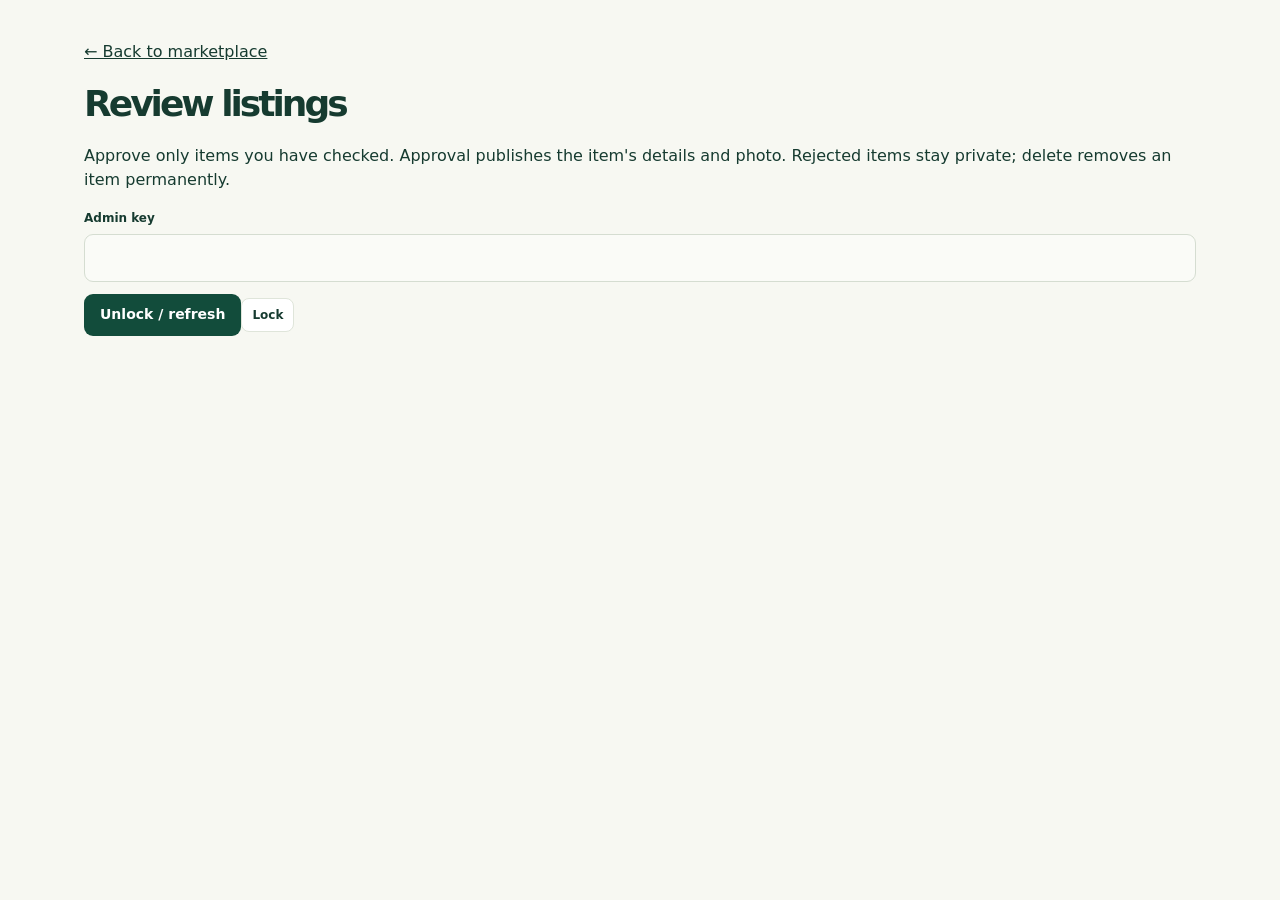
==== admin.html @ 402f5a65 "Add item submission and admin approval" ====
<!doctype html><html lang="en"><head><meta charset="utf-8"><meta name="viewport" content="width=device-width,initial-scale=1"><meta name="robots" content="noindex,nofollow"><title>Review listings · HiramMuna PH</title><style>
:root{--ink:#163b30;--green:#124c3b;--lime:#d9ef8c;--paper:#f7f8f2;--muted:#62716a;--line:#dfe5da}*{box-sizing:border-box}body{margin:0;background:var(--paper);color:var(--ink);font:16px/1.55 system-ui,-apple-system,Segoe UI,sans-serif}button,input,select{font:inherit}button,a,input,select{-webkit-tap-highlight-color:transparent}button{cursor:pointer}a{color:inherit}a,button,input,select{outline-offset:4px} :focus-visible{outline:3px solid #c98418}.wrap{max-width:1160px;margin:auto;padding:0 24px}header{background:#fff;border-bottom:1px solid var(--line)}nav{display:flex;align-items:center;justify-content:space-between;gap:16px;min-height:82px}.brand{text-decoration:none;font-size:23px;font-weight:850;letter-spacing:-1px}.brand span{background:var(--lime);font-size:11px;padding:4px 6px;border-radius:6px;letter-spacing:0;vertical-align:middle}.nav-link{font-size:14px;text-decoration:none;font-weight:650}.notice{padding:9px 20px;background:#eaf1df;text-align:center;font-size:12px}.hero{display:grid;grid-template-columns:1.25fr 1fr;gap:48px;align-items:center;padding-top:58px;padding-bottom:54px}.eyebrow{font-size:12px;font-weight:750;letter-spacing:2px;text-transform:uppercase}.eyebrow:before{content:'●';color:#77a24c;margin-right:8px}h1{font-size:clamp(38px,5.7vw,68px);line-height:1.08;letter-spacing:-3px;margin:20px 0}h1 em{font-style:normal;color:#5e7f3d}.lead{max-width:470px;color:var(--muted);font-size:17px}.pill{display:inline-flex;gap:8px;font-size:12px;border:1px solid var(--line);border-radius:30px;padding:7px 12px;margin-top:12px}.hero-art{min-height:300px;border-radius:28px;background:var(--green);padding:30px;color:white;position:relative;overflow:hidden}.hero-art:before{content:'';position:absolute;width:280px;height:280px;border:1px solid #ffffff22;border-radius:50%;right:-70px;top:-80px}.art-title{font-size:12px;letter-spacing:2px;color:#d9ef8c}.objects{display:flex;justify-content:center;align-items:center;gap:10px;padding:20px 0}.object{font-size:56px;background:#f0f4e6;border-radius:22px;padding:15px;transform:rotate(-9deg)}.object:nth-child(2){transform:rotate(9deg);margin-top:25px;background:var(--lime)}.art-foot{display:flex;justify-content:space-between;gap:10px;font-size:13px;color:#deebdf}.art-foot strong{display:block;color:white;font-size:20px}.search-panel{background:white;border:1px solid var(--line);border-radius:18px;padding:22px;box-shadow:0 10px 30px #163b3006}.search-grid{display:grid;grid-template-columns:2fr 1fr 1fr;gap:14px}label{display:block;font-size:12px;font-weight:750;margin-bottom:6px}input,select{width:100%;min-height:48px;border:1px solid #d5ddd1;border-radius:9px;background:#fafbf7;color:var(--ink);padding:10px 12px}input::placeholder{color:#737c74}.filter-meta{display:flex;justify-content:space-between;align-items:center;gap:12px;margin-top:15px;font-size:12px;color:var(--muted)}.text-button{background:transparent;border:0;text-decoration:underline;color:var(--green);padding:5px}.section-head{display:flex;justify-content:space-between;align-items:end;gap:20px;margin:38px 0 20px}h2{font-size:26px;letter-spacing:-.7px;margin:0}.section-head p{margin:5px 0 0;color:var(--muted);font-size:14px}.section-head>span{font-size:12px;color:var(--muted)}.grid{display:grid;grid-template-columns:repeat(3,1fr);gap:20px}.card{background:white;border:1px solid var(--line);border-radius:17px;overflow:hidden}.visual{height:170px;display:grid;place-items:center;position:relative;background:var(--tint)}.visual .emoji{font-size:70px;filter:drop-shadow(0 12px 8px #163b3015)}.sample{position:absolute;top:12px;left:12px;background:#fffffff0;padding:4px 8px;border-radius:5px;font-size:10px;font-weight:800;letter-spacing:.6px}.card-body{padding:18px}.category{font-size:10px;font-weight:800;letter-spacing:1px;text-transform:uppercase;color:#67785c}.card h3{font-size:18px;margin:6px 0}.location{font-size:12px;color:var(--muted);margin:0 0 16px}.card-bottom{display:flex;align-items:center;justify-content:space-between;gap:8px}.price{font-weight:800;font-size:21px}.price small{font-size:12px;color:var(--muted);font-weight:400}.details{border:1px solid var(--line);background:white;color:var(--ink);border-radius:8px;padding:7px 10px;font-size:12px;font-weight:650}.empty{padding:45px;text-align:center;background:white;border:1px dashed var(--line);border-radius:15px}.how{margin:48px 0;background:#eaf0df;border-radius:22px;padding:30px}.steps{display:grid;grid-template-columns:repeat(3,1fr);gap:26px;margin-top:22px}.step-num{display:inline-grid;place-items:center;background:white;border-radius:50%;height:30px;width:30px;font-size:12px;font-weight:800}.steps h3{font-size:16px;margin:10px 0 6px}.steps p{font-size:13px;color:var(--muted);margin:0}footer{border-top:1px solid var(--line);padding:24px 0 36px;font-size:12px;color:var(--muted)}.footer-row{display:flex;justify-content:space-between;gap:20px}dialog{max-width:470px;width:calc(100% - 32px);border:0;border-radius:20px;padding:28px;color:var(--ink);box-shadow:0 20px 80px #0003}dialog::backdrop{background:#102e27aa}dialog h2{font-size:24px;margin:12px 0}dialog p{color:var(--muted)}.close{background:var(--green);color:white;border:0;border-radius:9px;padding:11px 20px;width:100%;margin-top:12px}.demo-tag{font-size:11px;font-weight:800;color:#6b5c20;background:#fbefc9;border-radius:5px;padding:5px 8px;display:inline-block}[hidden]{display:none!important}@media(max-width:760px){.wrap{padding-left:18px;padding-right:18px}nav{min-height:70px}.brand{font-size:20px}.nav-link{font-size:12px}.hero{grid-template-columns:1fr;gap:26px;padding-top:34px;padding-bottom:30px}h1{letter-spacing:-1.8px;margin:16px 0}.lead{font-size:16px}.hero-art{min-height:220px;padding:22px}.objects{padding:8px}.object{font-size:43px;padding:12px}.search-grid{grid-template-columns:1fr 1fr}.search-field{grid-column:1/-1}.grid{grid-template-columns:repeat(2,1fr);gap:12px}.visual{height:140px}.visual .emoji{font-size:55px}.card-body{padding:13px}.card h3{font-size:16px}.card-bottom{align-items:start;flex-direction:column}.details{width:100%}.section-head{align-items:start}.steps{grid-template-columns:1fr;gap:22px}.how{padding:24px}.footer-row{flex-direction:column;gap:7px}.section-head>span{max-width:90px;text-align:right}}@media(max-width:360px){.grid{grid-template-columns:1fr}.card-bottom{flex-direction:row}.details{width:auto}.brand{font-size:18px}.nav-link{font-size:11px}}@media(prefers-reduced-motion:no-preference){.card{transition:transform .2s,box-shadow .2s}.card:hover{transform:translateY(-3px);box-shadow:0 12px 28px #163b3010}}

.list-button{background:var(--green);color:white;border:0;border-radius:9px;padding:10px 16px;font-size:14px;font-weight:700}.form-dialog{max-width:600px;max-height:90vh;overflow:auto}.form-dialog label{margin-top:14px}.form-dialog textarea{width:100%;min-height:110px;font:inherit;padding:12px;border:1px solid var(--line);border-radius:9px}.check{display:flex;gap:10px;align-items:start;font-weight:400!important}.check input{width:18px;min-height:18px;flex-shrink:0}.form-actions{display:flex;gap:12px;margin-top:20px}.form-actions button{flex:1}.form-status{font-size:14px}.photo{width:100%;height:100%;object-fit:cover}.detail-photo{width:100%;max-height:260px;object-fit:contain;border-radius:10px}.setup-status{color:var(--muted);font-size:13px;margin:14px 0}.trap{display:none}
</style></head><body><main class="wrap" style="padding-top:40px;padding-bottom:40px"><a href="/">← Back to marketplace</a><h1 style="font-size:36px">Review listings</h1><p>Approve only items you have checked. Approval publishes the item's details and photo. Rejected items stay private; delete removes an item permanently.</p><form id="login"><label for="key">Admin key</label><input id="key" type="password" required minlength="32" autocomplete="off"><button class="list-button" style="margin-top:12px">Unlock / refresh</button><button class="details" id="lock" type="button">Lock</button></form><p role="status" id="status"></p><div id="queue"></div></main><script>
let token='';
const status=document.querySelector('#status');const queue=document.querySelector('#queue');
function clear(){token='';document.querySelector('#key').value='';queue.replaceChildren();status.textContent='Locked.';}
document.querySelector('#lock').onclick=clear;
async function api(method='GET',payload){const response=await fetch('/api/admin',{method,headers:{Authorization:'Bearer '+token,...(payload?{'Content-Type':'application/json'}:{})},...(payload?{body:JSON.stringify(payload)}:{})});let data;try{data=await response.json();}catch{throw Error('Admin service is not connected yet.');}if(!response.ok)throw Error(data.error||'Request failed.');return data;}
async function refresh(){
 queue.replaceChildren();status.textContent='Loading…';
 try{const data=await api();status.textContent=data.listings.length+' submitted listings';
 for(const item of data.listings){
  const card=document.createElement('article');card.className='search-panel';card.style.marginBottom='16px';
  const title=document.createElement('h2');title.textContent=item.name;card.append(title);
  for(const value of [item.status.toUpperCase()+' · '+item.created_at,item.city+', '+item.province+' · '+item.category,'PHP '+item.price+' / day',item.description,'Reference: '+item.id]){const p=document.createElement('p');p.textContent=value;card.append(p);}
  if(item.image){const image=document.createElement('img');image.src=item.image;image.className='detail-photo';image.alt=item.name;card.append(image);}
  const actions=document.createElement('div');actions.className='form-actions';
  for(const [label,value] of [['Approve','approved'],['Reject / unpublish','rejected'],['Delete','delete']]){
   const button=document.createElement('button');button.type='button';button.className='details';button.textContent=label;
   button.onclick=async()=>{if(value==='delete'&&!confirm('Permanently delete this listing and its photo?'))return;for(const b of actions.children)b.disabled=true;try{await api('POST',{id:item.id,status:value});await refresh();}catch(error){status.textContent=error.message;for(const b of actions.children)b.disabled=false;}};actions.append(button);
  }card.append(actions);queue.append(card);
 }
 }catch(error){status.textContent=error.message;}
}
document.querySelector('#login').onsubmit=event=>{event.preventDefault();token=document.querySelector('#key').value;document.querySelector('#key').value='';refresh();};
// Key stays in memory only. A refresh or Lock removes it.
</script></body></html>
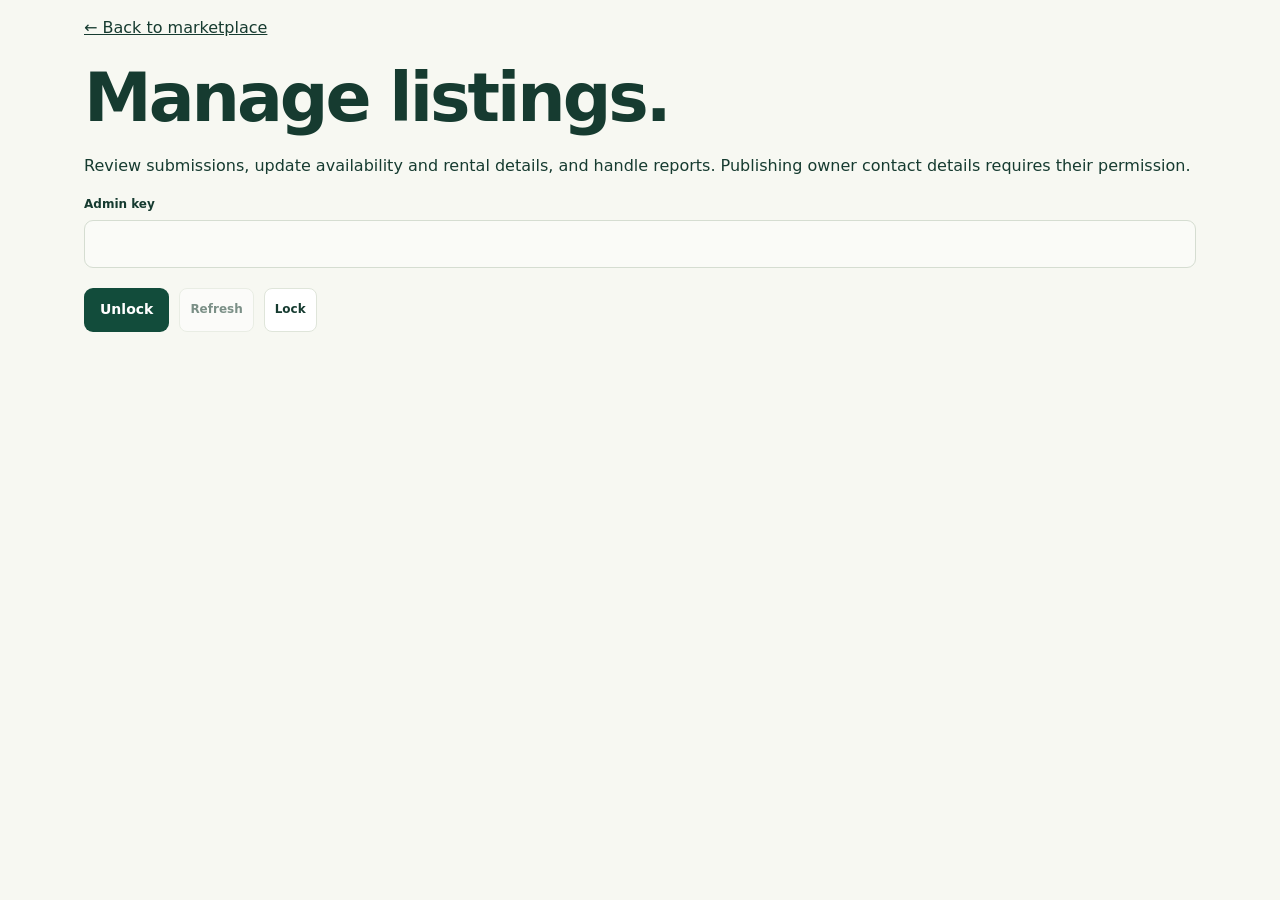
==== commit 5b7a9813: "Add files via upload" ====
--- a/admin.html
+++ b/admin.html
@@ -1,29 +1,13 @@
-<!doctype html><html lang="en"><head><meta charset="utf-8"><meta name="viewport" content="width=device-width,initial-scale=1"><meta name="robots" content="noindex,nofollow"><title>Review listings · HiramMuna PH</title><style>
-:root{--ink:#163b30;--green:#124c3b;--lime:#d9ef8c;--paper:#f7f8f2;--muted:#62716a;--line:#dfe5da}*{box-sizing:border-box}body{margin:0;background:var(--paper);color:var(--ink);font:16px/1.55 system-ui,-apple-system,Segoe UI,sans-serif}button,input,select{font:inherit}button,a,input,select{-webkit-tap-highlight-color:transparent}button{cursor:pointer}a{color:inherit}a,button,input,select{outline-offset:4px} :focus-visible{outline:3px solid #c98418}.wrap{max-width:1160px;margin:auto;padding:0 24px}header{background:#fff;border-bottom:1px solid var(--line)}nav{display:flex;align-items:center;justify-content:space-between;gap:16px;min-height:82px}.brand{text-decoration:none;font-size:23px;font-weight:850;letter-spacing:-1px}.brand span{background:var(--lime);font-size:11px;padding:4px 6px;border-radius:6px;letter-spacing:0;vertical-align:middle}.nav-link{font-size:14px;text-decoration:none;font-weight:650}.notice{padding:9px 20px;background:#eaf1df;text-align:center;font-size:12px}.hero{display:grid;grid-template-columns:1.25fr 1fr;gap:48px;align-items:center;padding-top:58px;padding-bottom:54px}.eyebrow{font-size:12px;font-weight:750;letter-spacing:2px;text-transform:uppercase}.eyebrow:before{content:'●';color:#77a24c;margin-right:8px}h1{font-size:clamp(38px,5.7vw,68px);line-height:1.08;letter-spacing:-3px;margin:20px 0}h1 em{font-style:normal;color:#5e7f3d}.lead{max-width:470px;color:var(--muted);font-size:17px}.pill{display:inline-flex;gap:8px;font-size:12px;border:1px solid var(--line);border-radius:30px;padding:7px 12px;margin-top:12px}.hero-art{min-height:300px;border-radius:28px;background:var(--green);padding:30px;color:white;position:relative;overflow:hidden}.hero-art:before{content:'';position:absolute;width:280px;height:280px;border:1px solid #ffffff22;border-radius:50%;right:-70px;top:-80px}.art-title{font-size:12px;letter-spacing:2px;color:#d9ef8c}.objects{display:flex;justify-content:center;align-items:center;gap:10px;padding:20px 0}.object{font-size:56px;background:#f0f4e6;border-radius:22px;padding:15px;transform:rotate(-9deg)}.object:nth-child(2){transform:rotate(9deg);margin-top:25px;background:var(--lime)}.art-foot{display:flex;justify-content:space-between;gap:10px;font-size:13px;color:#deebdf}.art-foot strong{display:block;color:white;font-size:20px}.search-panel{background:white;border:1px solid var(--line);border-radius:18px;padding:22px;box-shadow:0 10px 30px #163b3006}.search-grid{display:grid;grid-template-columns:2fr 1fr 1fr;gap:14px}label{display:block;font-size:12px;font-weight:750;margin-bottom:6px}input,select{width:100%;min-height:48px;border:1px solid #d5ddd1;border-radius:9px;background:#fafbf7;color:var(--ink);padding:10px 12px}input::placeholder{color:#737c74}.filter-meta{display:flex;justify-content:space-between;align-items:center;gap:12px;margin-top:15px;font-size:12px;color:var(--muted)}.text-button{background:transparent;border:0;text-decoration:underline;color:var(--green);padding:5px}.section-head{display:flex;justify-content:space-between;align-items:end;gap:20px;margin:38px 0 20px}h2{font-size:26px;letter-spacing:-.7px;margin:0}.section-head p{margin:5px 0 0;color:var(--muted);font-size:14px}.section-head>span{font-size:12px;color:var(--muted)}.grid{display:grid;grid-template-columns:repeat(3,1fr);gap:20px}.card{background:white;border:1px solid var(--line);border-radius:17px;overflow:hidden}.visual{height:170px;display:grid;place-items:center;position:relative;background:var(--tint)}.visual .emoji{font-size:70px;filter:drop-shadow(0 12px 8px #163b3015)}.sample{position:absolute;top:12px;left:12px;background:#fffffff0;padding:4px 8px;border-radius:5px;font-size:10px;font-weight:800;letter-spacing:.6px}.card-body{padding:18px}.category{font-size:10px;font-weight:800;letter-spacing:1px;text-transform:uppercase;color:#67785c}.card h3{font-size:18px;margin:6px 0}.location{font-size:12px;color:var(--muted);margin:0 0 16px}.card-bottom{display:flex;align-items:center;justify-content:space-between;gap:8px}.price{font-weight:800;font-size:21px}.price small{font-size:12px;color:var(--muted);font-weight:400}.details{border:1px solid var(--line);background:white;color:var(--ink);border-radius:8px;padding:7px 10px;font-size:12px;font-weight:650}.empty{padding:45px;text-align:center;background:white;border:1px dashed var(--line);border-radius:15px}.how{margin:48px 0;background:#eaf0df;border-radius:22px;padding:30px}.steps{display:grid;grid-template-columns:repeat(3,1fr);gap:26px;margin-top:22px}.step-num{display:inline-grid;place-items:center;background:white;border-radius:50%;height:30px;width:30px;font-size:12px;font-weight:800}.steps h3{font-size:16px;margin:10px 0 6px}.steps p{font-size:13px;color:var(--muted);margin:0}footer{border-top:1px solid var(--line);padding:24px 0 36px;font-size:12px;color:var(--muted)}.footer-row{display:flex;justify-content:space-between;gap:20px}dialog{max-width:470px;width:calc(100% - 32px);border:0;border-radius:20px;padding:28px;color:var(--ink);box-shadow:0 20px 80px #0003}dialog::backdrop{background:#102e27aa}dialog h2{font-size:24px;margin:12px 0}dialog p{color:var(--muted)}.close{background:var(--green);color:white;border:0;border-radius:9px;padding:11px 20px;width:100%;margin-top:12px}.demo-tag{font-size:11px;font-weight:800;color:#6b5c20;background:#fbefc9;border-radius:5px;padding:5px 8px;display:inline-block}[hidden]{display:none!important}@media(max-width:760px){.wrap{padding-left:18px;padding-right:18px}nav{min-height:70px}.brand{font-size:20px}.nav-link{font-size:12px}.hero{grid-template-columns:1fr;gap:26px;padding-top:34px;padding-bottom:30px}h1{letter-spacing:-1.8px;margin:16px 0}.lead{font-size:16px}.hero-art{min-height:220px;padding:22px}.objects{padding:8px}.object{font-size:43px;padding:12px}.search-grid{grid-template-columns:1fr 1fr}.search-field{grid-column:1/-1}.grid{grid-template-columns:repeat(2,1fr);gap:12px}.visual{height:140px}.visual .emoji{font-size:55px}.card-body{padding:13px}.card h3{font-size:16px}.card-bottom{align-items:start;flex-direction:column}.details{width:100%}.section-head{align-items:start}.steps{grid-template-columns:1fr;gap:22px}.how{padding:24px}.footer-row{flex-direction:column;gap:7px}.section-head>span{max-width:90px;text-align:right}}@media(max-width:360px){.grid{grid-template-columns:1fr}.card-bottom{flex-direction:row}.details{width:auto}.brand{font-size:18px}.nav-link{font-size:11px}}@media(prefers-reduced-motion:no-preference){.card{transition:transform .2s,box-shadow .2s}.card:hover{transform:translateY(-3px);box-shadow:0 12px 28px #163b3010}}
-
-.list-button{background:var(--green);color:white;border:0;border-radius:9px;padding:10px 16px;font-size:14px;font-weight:700}.form-dialog{max-width:600px;max-height:90vh;overflow:auto}.form-dialog label{margin-top:14px}.form-dialog textarea{width:100%;min-height:110px;font:inherit;padding:12px;border:1px solid var(--line);border-radius:9px}.check{display:flex;gap:10px;align-items:start;font-weight:400!important}.check input{width:18px;min-height:18px;flex-shrink:0}.form-actions{display:flex;gap:12px;margin-top:20px}.form-actions button{flex:1}.form-status{font-size:14px}.photo{width:100%;height:100%;object-fit:cover}.detail-photo{width:100%;max-height:260px;object-fit:contain;border-radius:10px}.setup-status{color:var(--muted);font-size:13px;margin:14px 0}.trap{display:none}
-</style></head><body><main class="wrap" style="padding-top:40px;padding-bottom:40px"><a href="/">← Back to marketplace</a><h1 style="font-size:36px">Review listings</h1><p>Approve only items you have checked. Approval publishes the item's details and photo. Rejected items stay private; delete removes an item permanently.</p><form id="login"><label for="key">Admin key</label><input id="key" type="password" required minlength="32" autocomplete="off"><button class="list-button" style="margin-top:12px">Unlock / refresh</button><button class="details" id="lock" type="button">Lock</button></form><p role="status" id="status"></p><div id="queue"></div></main><script>
-let token='';
-const status=document.querySelector('#status');const queue=document.querySelector('#queue');
-function clear(){token='';document.querySelector('#key').value='';queue.replaceChildren();status.textContent='Locked.';}
-document.querySelector('#lock').onclick=clear;
-async function api(method='GET',payload){const response=await fetch('/api/admin',{method,headers:{Authorization:'Bearer '+token,...(payload?{'Content-Type':'application/json'}:{})},...(payload?{body:JSON.stringify(payload)}:{})});let data;try{data=await response.json();}catch{throw Error('Admin service is not connected yet.');}if(!response.ok)throw Error(data.error||'Request failed.');return data;}
-async function refresh(){
- queue.replaceChildren();status.textContent='Loading…';
- try{const data=await api();status.textContent=data.listings.length+' submitted listings';
- for(const item of data.listings){
-  const card=document.createElement('article');card.className='search-panel';card.style.marginBottom='16px';
-  const title=document.createElement('h2');title.textContent=item.name;card.append(title);
-  for(const value of [item.status.toUpperCase()+' · '+item.created_at,item.city+', '+item.province+' · '+item.category,'PHP '+item.price+' / day',item.description,'Reference: '+item.id]){const p=document.createElement('p');p.textContent=value;card.append(p);}
-  if(item.image){const image=document.createElement('img');image.src=item.image;image.className='detail-photo';image.alt=item.name;card.append(image);}
-  const actions=document.createElement('div');actions.className='form-actions';
-  for(const [label,value] of [['Approve','approved'],['Reject / unpublish','rejected'],['Delete','delete']]){
-   const button=document.createElement('button');button.type='button';button.className='details';button.textContent=label;
-   button.onclick=async()=>{if(value==='delete'&&!confirm('Permanently delete this listing and its photo?'))return;for(const b of actions.children)b.disabled=true;try{await api('POST',{id:item.id,status:value});await refresh();}catch(error){status.textContent=error.message;for(const b of actions.children)b.disabled=false;}};actions.append(button);
-  }card.append(actions);queue.append(card);
- }
- }catch(error){status.textContent=error.message;}
-}
-document.querySelector('#login').onsubmit=event=>{event.preventDefault();token=document.querySelector('#key').value;document.querySelector('#key').value='';refresh();};
-// Key stays in memory only. A refresh or Lock removes it.
-</script></body></html>+<!doctype html><html lang="en"><head><meta charset="utf-8"><meta name="viewport" content="width=device-width,initial-scale=1"><meta name="robots" content="noindex,nofollow"><title>Manage listings · HiramMuna PH</title><link rel="stylesheet" href="/assets/styles.css"><script type="module" src="/assets/admin.js"></script></head><body><main class="wrap"><p><a href="/">← Back to marketplace</a></p><h1>Manage listings.</h1><p>Review submissions, update availability and rental details, and handle reports. Publishing owner contact details requires their permission.</p><form id="login"><label for="key">Admin key</label><input id="key" type="password" required minlength="32" autocomplete="off"><div class="admin-toolbar"><button class="list-button">Unlock</button><button class="details" id="refresh" type="button" disabled>Refresh</button><button class="details" id="lock" type="button">Lock</button></div></form><p id="admin-status" class="status-line" role="status" aria-live="polite"></p><section id="admin-content" hidden><div class="search-grid"><div><label for="queue-search">Search name or reference</label><input id="queue-search" type="search"></div><div><label for="queue-status">Review status</label><select id="queue-status"><option value="">All listings</option value="pending">Pending</option><option value="approved">Approved</option><option value="rejected">Rejected</option></select></div></div><h2>Listings</h2><div id="queue"></div><h2>Reports and change requests</h2><p class="queue-summary">Resolving a report does not change its listing. Edit or unpublish the listing separately when appropriate.</p><div id="reports"></div></section></main><dialog id="edit-dialog" class="form-dialog" aria-labelledby="edit-title"><h2 id="edit-title">Edit listing</h2><p>Changes to an approved listing appear publicly as soon as you save. Confirm new contact details with the owner first.</p><form id="edit-form"><label for="edit-name">Item name</label><input id="edit-name" name="name" required minlength="3" maxlength="80" placeholder="e.g. Cordless drill set">
+ <div class="form-row"><div><label for="edit-category">Category</label><select id="edit-category" name="category" required><option value="">Choose a category</option><option value="Tools">Tools</option><option value="Outdoor">Outdoor</option><option value="Camera">Camera</option><option value="Events">Events</option><option value="Home">Home</option></select></div><div><label for="edit-province">Province</label><select id="edit-province" name="province" required><option value="">Choose a province</option><option value="Aurora">Aurora</option><option value="Bataan">Bataan</option><option value="Bulacan">Bulacan</option><option value="Nueva Ecija">Nueva Ecija</option><option value="Pampanga">Pampanga</option><option value="Tarlac">Tarlac</option><option value="Zambales">Zambales</option></select></div></div>
+ <label for="edit-city">City or municipality</label><input id="edit-city" name="city" required minlength="2" maxlength="60" placeholder="e.g. San Fernando">
+ <div class="form-row"><div><label for="edit-price">Daily rental price (PHP)</label><input id="edit-price" name="price" type="number" min="0.01" max="100000" step="0.01" required></div><div><label for="edit-deposit">Refundable deposit (PHP)</label><input id="edit-deposit" name="deposit" type="number" min="0" max="1000000" step="0.01"><small>0 = no deposit. Leave blank if not yet agreed.</small></div></div>
+ <div class="form-row"><div><label for="edit-min_days">Minimum rental days</label><input id="edit-min_days" name="min_days" type="number" min="1" max="365" step="1" value="1" required></div><div><label for="edit-availability">Availability</label><select id="edit-availability" name="availability" required><option value="available">Available — confirm dates with owner</option><option value="unavailable">Currently unavailable</option></select></div></div>
+ <label for="edit-delivery_mode">Pickup / delivery</label><select id="edit-delivery_mode" name="delivery_mode" required><option value="pickup">Pickup only</option><option value="delivery">Delivery only</option><option value="both">Pickup or delivery</option></select>
+ <small>Agree on the exact handover location and any delivery fee privately.</small>
+ <label for="edit-description">Description and condition</label><textarea id="edit-description" name="description" required minlength="15" maxlength="1200" placeholder="Describe condition, included accessories, and any defects."></textarea>
+ <label for="edit-conditions">Rental conditions</label><textarea id="edit-conditions" name="conditions" maxlength="1000" placeholder="Return time, cleaning, late fees, deposit refund terms, and any restrictions. Do not include private IDs or a home address."></textarea>
+ <label for="edit-messenger">Owner's Messenger link</label><input id="edit-messenger" name="messenger" type="url" maxlength="200"   placeholder="https://m.me/your.username"><small>Use https://m.me/username or https://www.messenger.com/t/username. Test the link before submitting.</small>
+ <label for="edit-phone">Owner's Philippine mobile number</label><input id="edit-phone" name="phone" type="tel" maxlength="30"   placeholder="09XXXXXXXXX or +639XXXXXXXXX">
+ <label class="check"><input type="checkbox" name="contact_consent"  ><span>I have the owner's explicit permission to publish this Messenger link and mobile number.</span></label>
+ <label for="edit-photo">Replace photo (optional)</label><input id="edit-photo" name="photo" type="file" accept="image/jpeg,image/png,image/webp"><small>Up to 10 MB. Resized before upload. Avoid faces, IDs, addresses, or other private information.</small><label class="check"><input type="checkbox" name="remove_photo"><span>Remove the current photo (a new upload takes priority).</span></label><small>For an older item without owner contact permission, leave both contact fields blank and the contact checkbox unchecked.</small><p id="edit-status" role="status" aria-live="polite"></p><div class="form-actions"><button id="cancel-edit" type="button" class="details">Cancel</button><button id="save-edit" type="submit" class="list-button">Save changes</button></div></form></dialog></body></html>
--- a/assets/styles.css
+++ b/assets/styles.css
@@ -0,0 +1,7 @@
+
+:root{--ink:#163b30;--green:#124c3b;--lime:#d9ef8c;--paper:#f7f8f2;--muted:#62716a;--line:#dfe5da}*{box-sizing:border-box}body{margin:0;background:var(--paper);color:var(--ink);font:16px/1.55 system-ui,-apple-system,Segoe UI,sans-serif}button,input,select{font:inherit}button,a,input,select{-webkit-tap-highlight-color:transparent}button{cursor:pointer}a{color:inherit}a,button,input,select{outline-offset:4px} :focus-visible{outline:3px solid #c98418}.wrap{max-width:1160px;margin:auto;padding:0 24px}header{background:#fff;border-bottom:1px solid var(--line)}nav{display:flex;align-items:center;justify-content:space-between;gap:16px;min-height:82px}.brand{text-decoration:none;font-size:23px;font-weight:850;letter-spacing:-1px}.brand span{background:var(--lime);font-size:11px;padding:4px 6px;border-radius:6px;letter-spacing:0;vertical-align:middle}.nav-link{font-size:14px;text-decoration:none;font-weight:650}.notice{padding:9px 20px;background:#eaf1df;text-align:center;font-size:12px}.hero{display:grid;grid-template-columns:1.25fr 1fr;gap:48px;align-items:center;padding-top:58px;padding-bottom:54px}.eyebrow{font-size:12px;font-weight:750;letter-spacing:2px;text-transform:uppercase}.eyebrow:before{content:'●';color:#77a24c;margin-right:8px}h1{font-size:clamp(38px,5.7vw,68px);line-height:1.08;letter-spacing:-3px;margin:20px 0}h1 em{font-style:normal;color:#5e7f3d}.lead{max-width:470px;color:var(--muted);font-size:17px}.pill{display:inline-flex;gap:8px;font-size:12px;border:1px solid var(--line);border-radius:30px;padding:7px 12px;margin-top:12px}.hero-art{min-height:300px;border-radius:28px;background:var(--green);padding:30px;color:white;position:relative;overflow:hidden}.hero-art:before{content:'';position:absolute;width:280px;height:280px;border:1px solid #ffffff22;border-radius:50%;right:-70px;top:-80px}.art-title{font-size:12px;letter-spacing:2px;color:#d9ef8c}.objects{display:flex;justify-content:center;align-items:center;gap:10px;padding:20px 0}.object{font-size:56px;background:#f0f4e6;border-radius:22px;padding:15px;transform:rotate(-9deg)}.object:nth-child(2){transform:rotate(9deg);margin-top:25px;background:var(--lime)}.art-foot{display:flex;justify-content:space-between;gap:10px;font-size:13px;color:#deebdf}.art-foot strong{display:block;color:white;font-size:20px}.search-panel{background:white;border:1px solid var(--line);border-radius:18px;padding:22px;box-shadow:0 10px 30px #163b3006}.search-grid{display:grid;grid-template-columns:2fr 1fr 1fr;gap:14px}label{display:block;font-size:12px;font-weight:750;margin-bottom:6px}input,select{width:100%;min-height:48px;border:1px solid #d5ddd1;border-radius:9px;background:#fafbf7;color:var(--ink);padding:10px 12px}input::placeholder{color:#737c74}.filter-meta{display:flex;justify-content:space-between;align-items:center;gap:12px;margin-top:15px;font-size:12px;color:var(--muted)}.text-button{background:transparent;border:0;text-decoration:underline;color:var(--green);padding:5px}.section-head{display:flex;justify-content:space-between;align-items:end;gap:20px;margin:38px 0 20px}h2{font-size:26px;letter-spacing:-.7px;margin:0}.section-head p{margin:5px 0 0;color:var(--muted);font-size:14px}.section-head>span{font-size:12px;color:var(--muted)}.grid{display:grid;grid-template-columns:repeat(3,1fr);gap:20px}.card{background:white;border:1px solid var(--line);border-radius:17px;overflow:hidden}.visual{height:170px;display:grid;place-items:center;position:relative;background:var(--tint)}.visual .emoji{font-size:70px;filter:drop-shadow(0 12px 8px #163b3015)}.sample{position:absolute;top:12px;left:12px;background:#fffffff0;padding:4px 8px;border-radius:5px;font-size:10px;font-weight:800;letter-spacing:.6px}.card-body{padding:18px}.category{font-size:10px;font-weight:800;letter-spacing:1px;text-transform:uppercase;color:#67785c}.card h3{font-size:18px;margin:6px 0}.location{font-size:12px;color:var(--muted);margin:0 0 16px}.card-bottom{display:flex;align-items:center;justify-content:space-between;gap:8px}.price{font-weight:800;font-size:21px}.price small{font-size:12px;color:var(--muted);font-weight:400}.details{border:1px solid var(--line);background:white;color:var(--ink);border-radius:8px;padding:7px 10px;font-size:12px;font-weight:650}.empty{padding:45px;text-align:center;background:white;border:1px dashed var(--line);border-radius:15px}.how{margin:48px 0;background:#eaf0df;border-radius:22px;padding:30px}.steps{display:grid;grid-template-columns:repeat(3,1fr);gap:26px;margin-top:22px}.step-num{display:inline-grid;place-items:center;background:white;border-radius:50%;height:30px;width:30px;font-size:12px;font-weight:800}.steps h3{font-size:16px;margin:10px 0 6px}.steps p{font-size:13px;color:var(--muted);margin:0}footer{border-top:1px solid var(--line);padding:24px 0 36px;font-size:12px;color:var(--muted)}.footer-row{display:flex;justify-content:space-between;gap:20px}dialog{max-width:470px;width:calc(100% - 32px);border:0;border-radius:20px;padding:28px;color:var(--ink);box-shadow:0 20px 80px #0003}dialog::backdrop{background:#102e27aa}dialog h2{font-size:24px;margin:12px 0}dialog p{color:var(--muted)}.close{background:var(--green);color:white;border:0;border-radius:9px;padding:11px 20px;width:100%;margin-top:12px}.demo-tag{font-size:11px;font-weight:800;color:#6b5c20;background:#fbefc9;border-radius:5px;padding:5px 8px;display:inline-block}[hidden]{display:none!important}@media(max-width:760px){.wrap{padding-left:18px;padding-right:18px}nav{min-height:70px}.brand{font-size:20px}.nav-link{font-size:12px}.hero{grid-template-columns:1fr;gap:26px;padding-top:34px;padding-bottom:30px}h1{letter-spacing:-1.8px;margin:16px 0}.lead{font-size:16px}.hero-art{min-height:220px;padding:22px}.objects{padding:8px}.object{font-size:43px;padding:12px}.search-grid{grid-template-columns:1fr 1fr}.search-field{grid-column:1/-1}.grid{grid-template-columns:repeat(2,1fr);gap:12px}.visual{height:140px}.visual .emoji{font-size:55px}.card-body{padding:13px}.card h3{font-size:16px}.card-bottom{align-items:start;flex-direction:column}.details{width:100%}.section-head{align-items:start}.steps{grid-template-columns:1fr;gap:22px}.how{padding:24px}.footer-row{flex-direction:column;gap:7px}.section-head>span{max-width:90px;text-align:right}}@media(max-width:360px){.grid{grid-template-columns:1fr}.card-bottom{flex-direction:row}.details{width:auto}.brand{font-size:18px}.nav-link{font-size:11px}}@media(prefers-reduced-motion:no-preference){.card{transition:transform .2s,box-shadow .2s}.card:hover{transform:translateY(-3px);box-shadow:0 12px 28px #163b3010}}
+
+.list-button{background:var(--green);color:white;border:0;border-radius:9px;padding:10px 16px;font-size:14px;font-weight:700}.form-dialog{max-width:600px;max-height:90vh;overflow:auto}.form-dialog label{margin-top:14px}.form-dialog textarea{width:100%;min-height:110px;font:inherit;padding:12px;border:1px solid var(--line);border-radius:9px}.check{display:flex;gap:10px;align-items:start;font-weight:400!important}.check input{width:18px;min-height:18px;flex-shrink:0}.form-actions{display:flex;gap:12px;margin-top:20px}.form-actions button{flex:1}.form-status{font-size:14px}.photo{width:100%;height:100%;object-fit:cover}.detail-photo{width:100%;max-height:260px;object-fit:contain;border-radius:10px}.setup-status{color:var(--muted);font-size:13px;margin:14px 0}.trap{display:none}
+
+body{overflow-wrap:anywhere}button:disabled{opacity:.55;cursor:wait}nav{flex-wrap:wrap;padding-top:12px;padding-bottom:12px}.nav-actions{display:flex;gap:16px;align-items:center}.visual{background:#e9eddf}.sample{z-index:1}.photo{position:absolute;inset:0}.fallback-icon{font-size:55px;opacity:.5}.availability{display:inline-block;border-radius:20px;padding:4px 9px;font-size:11px;background:#e8f0da;margin:7px 0}.availability.off{background:#f5e5cb}.rental-meta{font-size:12px;color:var(--muted);margin-bottom:12px}.form-row{display:grid;grid-template-columns:1fr 1fr;gap:14px}.form-dialog,.detail-dialog{max-width:650px;max-height:90dvh;overflow:auto}.form-dialog small{display:block;color:var(--muted);margin-top:6px}textarea{width:100%;min-height:95px;font:inherit;border:1px solid var(--line);border-radius:9px;padding:12px}.contact-actions{display:flex;flex-wrap:wrap;gap:10px;margin:18px 0}.contact-actions a{display:inline-flex;align-items:center;text-decoration:none;padding:11px 15px;border-radius:9px;font-weight:700}.contact-actions .messenger{background:var(--green);color:white}.contact-actions .phone-link{border:1px solid var(--line);background:white}.detail-facts{display:grid;grid-template-columns:1fr 1fr;gap:12px;background:#f2f5eb;padding:16px;border-radius:12px;margin:18px 0}.detail-facts dt{font-size:12px;color:var(--muted)}.detail-facts dd{margin:4px 0 0;font-weight:700}.terms-text{white-space:pre-wrap}.policy{border-top:1px solid var(--line);padding:22px 0}.policy h3{font-size:17px}.policy p,.policy li{font-size:14px;color:var(--muted)}.policy li{margin-bottom:9px}.reference{padding:16px;background:#eaf1df;border-radius:12px;white-space:pre-wrap}.queue-card{background:white;border:1px solid var(--line);padding:22px;border-radius:16px;margin:18px 0}.queue-card h3{margin:0}.admin-toolbar{display:flex;gap:10px;flex-wrap:wrap;margin:20px 0}.admin-toolbar button{min-height:44px}.queue-card details{margin:18px 0}.queue-card summary{cursor:pointer;font-weight:700}.admin-editor{margin-top:20px}.admin-editor label{margin-top:12px}.report-card{border-left:4px solid #b7822f}.danger{color:#963b27}.queue-summary{font-size:13px;color:var(--muted)}.card-bottom button{min-height:44px}.notice a{text-underline-offset:3px}.human-check{margin-top:18px;min-height:65px}.owner-help{font-size:13px;color:var(--muted);padding:12px;background:#f2f5eb;border-radius:10px}#detail-description{white-space:pre-wrap}.empty p{margin-bottom:14px}.status-line{min-height:24px}.report-actions{display:flex;flex-wrap:wrap;gap:10px}@media(max-width:520px){.form-row{grid-template-columns:1fr;gap:0}.nav-link{display:none}.nav-actions{gap:8px}.list-button{font-size:13px;padding:10px 12px}.contact-actions a{width:100%;justify-content:center}.form-actions{flex-wrap:wrap}.form-actions button{min-width:100px}.detail-facts{grid-template-columns:1fr 1fr}.queue-card{padding:16px}.wrap{padding-left:16px;padding-right:16px}}
+.search-grid>div,.form-row>div{min-width:0}input,select,textarea{min-width:0}.contact-actions a{min-height:44px}
